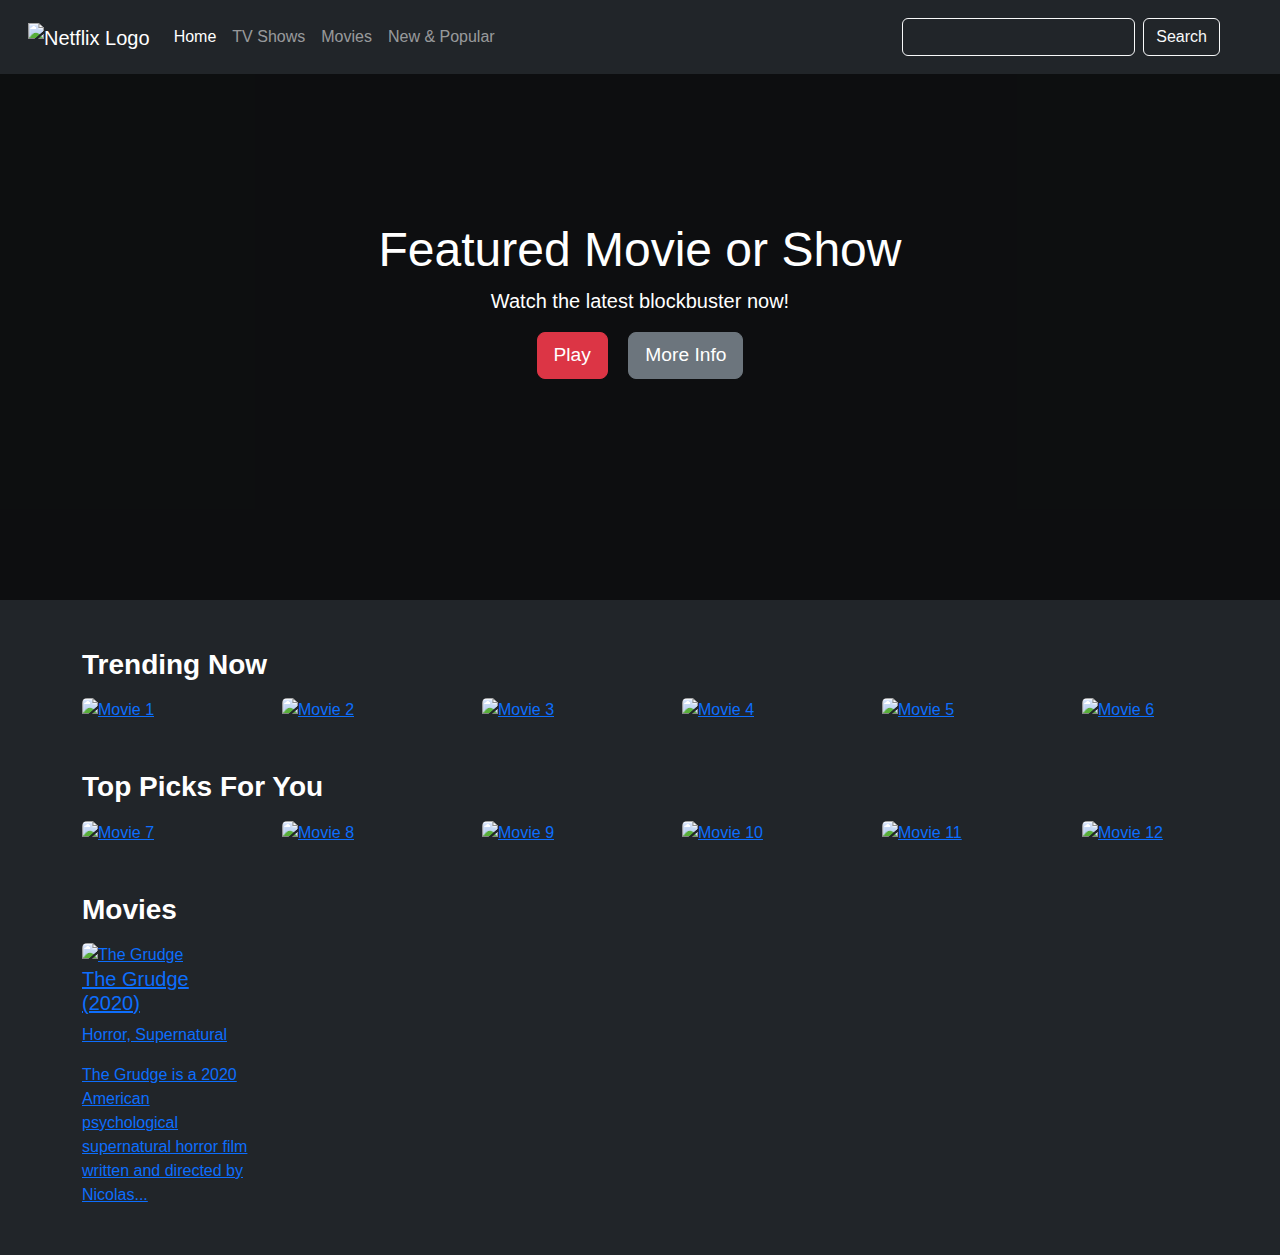
==== Home.html @ 515b848d "Add files via upload" ====
<!DOCTYPE html>
<html lang="en">
<head>
    <meta charset="UTF-8">
    <meta name="viewport" content="width=device-width, initial-scale=1.0">
    <title>Netflix UI Clone</title>
    <link href="https://cdn.jsdelivr.net/npm/bootstrap@5.3.0-alpha1/dist/css/bootstrap.min.css" rel="stylesheet">
    <link rel="stylesheet" href="style.css">
</head>
<body class="bg-dark text-white">
    <!-- Header -->
    <nav class="navbar navbar-expand-lg navbar-dark bg-dark fixed-top">
        <div class="container-fluid">
            <a class="navbar-brand" href="#">
                <img src="https://upload.wikimedia.org/wikipedia/commons/0/08/Netflix_2015_logo.svg" alt="Netflix Logo" height="30">
            </a>
            <button class="navbar-toggler" type="button" data-bs-toggle="collapse" data-bs-target="#navbarNav" aria-controls="navbarNav" aria-expanded="false" aria-label="Toggle navigation">
                <span class="navbar-toggler-icon"></span>
            </button>
            <div class="collapse navbar-collapse" id="navbarNav">
                <ul class="navbar-nav me-auto">
                    <li class="nav-item">
                        <a class="nav-link active" aria-current="page" href="#">Home</a>
                    </li>
                    <li class="nav-item">
                        <a class="nav-link" href="TV-Shows.html">TV Shows</a>
                    </li>
                    <li class="nav-item">
                        <a class="nav-link" href="#">Movies</a>
                    </li>
                    <li class="nav-item">
                        <a class="nav-link" href="#">New & Popular</a>
                    </li>
                </ul>
                <form class="d-flex">
                    <input class="form-control me-2 bg-dark text-white border-light" type="search" placeholder="Search" aria-label="Search">
                    <button class="btn btn-outline-light" type="submit">Search</button>
                </form>
                <div class="d-flex ms-3">
                    <a href="#" class="text-white me-3"><i class="fas fa-bell"></i></a>
                    <a href="#" class="text-white"><i class="fas fa-user"></i></a>
                </div>
            </div>
        </div>
    </nav>

    <!-- Hero Banner -->
    <div class="hero-banner position-relative text-center text-white">
        <img src="https://www.example.com/hero-image.jpg" class="img-fluid" alt="Hero Image">
        <div class="overlay position-absolute top-0 start-0 w-100 h-100 d-flex align-items-center justify-content-center">
            <div class="hero-content">
                <h1 class="display-4">Featured Movie or Show</h1>
                <p class="lead">Watch the latest blockbuster now!</p>
                <button class="btn btn-danger btn-lg me-3"><i class="fas fa-play"></i> Play</button>
                <button class="btn btn-secondary btn-lg"><i class="fas fa-info-circle"></i> More Info</button>
            </div>
        </div>
    </div>

    <!-- Content Sections -->
    <div class="container mt-5">
        <!-- Trending Now Section -->
        <h3 class="mb-3">Trending Now</h3>
        <div class="row flex-row flex-nowrap overflow-auto">
            <div class="col-2">
                <a href="https://www.example.com/movie1">
                    <img src="https://via.placeholder.com/200x300" class="img-fluid" alt="Movie 1">
                </a>
            </div>
            <div class="col-2">
                <a href="https://www.example.com/movie2">
                    <img src="https://via.placeholder.com/200x300" class="img-fluid" alt="Movie 2">
                </a>
            </div>
            <div class="col-2">
                <a href="https://www.example.com/movie3">
                    <img src="https://via.placeholder.com/200x300" class="img-fluid" alt="Movie 3">
                </a>
            </div>
            <div class="col-2">
                <a href="https://www.example.com/movie4">
                    <img src="https://via.placeholder.com/200x300" class="img-fluid" alt="Movie 4">
                </a>
            </div>
            <div class="col-2">
                <a href="https://www.example.com/movie5">
                    <img src="https://via.placeholder.com/200x300" class="img-fluid" alt="Movie 5">
                </a>
            </div>
            <div class="col-2">
                <a href="https://www.example.com/movie6">
                    <img src="https://via.placeholder.com/200x300" class="img-fluid" alt="Movie 6">
                </a>
            </div>
        </div>

        <!-- Top Picks Section -->
        <h3 class="mb-3 mt-5">Top Picks For You</h3>
        <div class="row flex-row flex-nowrap overflow-auto">
            <div class="col-2">
                <a href="https://www.example.com/movie7">
                    <img src="https://via.placeholder.com/200x300" class="img-fluid" alt="Movie 7">
                </a>
            </div>
            <div class="col-2">
                <a href="https://www.example.com/movie8">
                    <img src="https://via.placeholder.com/200x300" class="img-fluid" alt="Movie 8">
                </a>
            </div>
            <div class="col-2">
                <a href="https://www.example.com/movie9">
                    <img src="https://via.placeholder.com/200x300" class="img-fluid" alt="Movie 9">
                </a>
            </div>
            <div class="col-2">
                <a href="https://www.example.com/movie10">
                    <img src="https://via.placeholder.com/200x300" class="img-fluid" alt="Movie 10">
                </a>
            </div>
            <div class="col-2">
                <a href="https://www.example.com/movie11">
                    <img src="https://via.placeholder.com/200x300" class="img-fluid" alt="Movie 11">
                </a>
            </div>
            <div class="col-2">
                <a href="https://www.example.com/movie12">
                    <img src="https://via.placeholder.com/200x300" class="img-fluid" alt="Movie 12">
                </a>
            </div>
        </div>

        <!-- Movies Section -->
        <h3 class="mb-3 mt-5">Movies</h3>
        <div class="row" id="movies-container"></div>
    </div>

    <script src="https://kit.fontawesome.com/a076d05399.js"></script>
    <script src="https://cdn.jsdelivr.net/npm/bootstrap@5.3.0-alpha1/dist/js/bootstrap.bundle.min.js"></script>
    
    <script>
        const moviesData = [
            {
                "title": "The Grudge",
                "year": 2020,
                "cast": [
                    "Andrea Riseborough",
                    "Demián Bichir",
                    "John Cho",
                    "Betty Gilpin",
                    "Lin Shaye",
                    "Jacki Weaver"
                ],
                "genres": [
                    "Horror",
                    "Supernatural"
                ],
                "href": "The_Grudge_(2020_film)",
                "extract": "The Grudge is a 2020 American psychological supernatural horror film written and directed by Nicolas Pesce. Originally announced as a reboot of the 2004 American remake and the original 2002 Japanese horror film Ju-On: The Grudge...",
                "thumbnail": "https://upload.wikimedia.org/wikipedia/en/3/34/The_Grudge_2020_Poster.jpeg",
                "thumbnail_width": 220,
                "thumbnail_height": 326
            }
            // Puoi aggiungere altri film qui
        ];

        const moviesContainer = document.getElementById('movies-container');

        moviesData.forEach(movie => {
            const movieCol = document.createElement('div');
            movieCol.className = 'col-2 mb-3';
            
            movieCol.innerHTML = `
                <a href="${movie.href}" target="_blank">
                    <img src="${movie.thumbnail}" class="img-fluid" alt="${movie.title}">
                    <h5>${movie.title} (${movie.year})</h5>
                    <p>${movie.genres.join(', ')}</p>
                    <p>${movie.extract.substring(0, 100)}...</p>
                </a>
            `;
            
            moviesContainer.appendChild(movieCol);
        });
    </script>
</body>
</html>
---- style.css ----
body {
    background-color: #141414;
    font-family: Arial, sans-serif;
}

.navbar {
    padding: 1rem;
    background-color: #141414;
}

.navbar-brand img {
    height: 30px;
}

.hero-banner {
    position: relative;
    height: 600px;
}

.hero-banner img {
    width: 100%;
    height: 100%;
    object-fit: cover;
}

.overlay {
    background-color: rgba(0, 0, 0, 0.6);
    height: 100%;
}

.hero-content {
    text-align: center;
    color: white;
}

.hero-content h1 {
    font-size: 3rem;
}

.hero-content .btn {
    font-size: 1.2rem;
}

h3 {
    font-weight: bold;
}

.row {
    margin-bottom: 1rem;
}

.col-2 {
    margin-right: 10px;
}

.col-2 img {
    border-radius: 5px;
    transition: transform 0.3s ease;
}

.col-2 img:hover {
    transform: scale(1.1);
}

.row.flex-nowrap {
    display: flex;
    overflow-x: auto;
}

.row.flex-nowrap::-webkit-scrollbar {
    display: none;
}

.row.flex-nowrap {
    -ms-overflow-style: none;
    scrollbar-width: none;
}
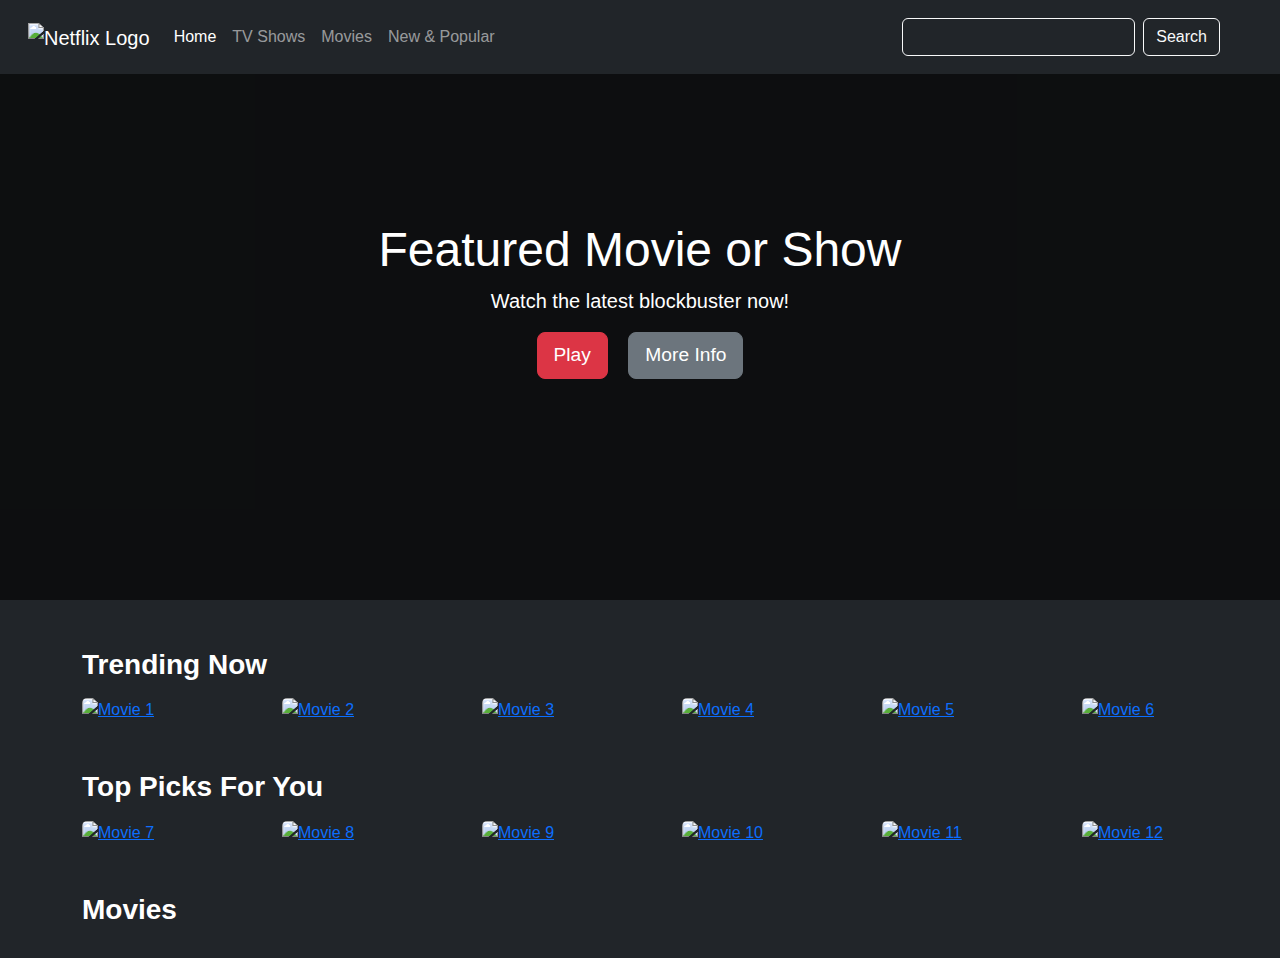
==== commit 7cd41dfa: "Home.html" ====
--- a/Home.html
+++ b/Home.html
@@ -59,74 +59,24 @@
 
     <!-- Content Sections -->
     <div class="container mt-5">
-        <!-- Trending Now Section -->
         <h3 class="mb-3">Trending Now</h3>
         <div class="row flex-row flex-nowrap overflow-auto">
-            <div class="col-2">
-                <a href="https://www.example.com/movie1">
-                    <img src="https://via.placeholder.com/200x300" class="img-fluid" alt="Movie 1">
-                </a>
-            </div>
-            <div class="col-2">
-                <a href="https://www.example.com/movie2">
-                    <img src="https://via.placeholder.com/200x300" class="img-fluid" alt="Movie 2">
-                </a>
-            </div>
-            <div class="col-2">
-                <a href="https://www.example.com/movie3">
-                    <img src="https://via.placeholder.com/200x300" class="img-fluid" alt="Movie 3">
-                </a>
-            </div>
-            <div class="col-2">
-                <a href="https://www.example.com/movie4">
-                    <img src="https://via.placeholder.com/200x300" class="img-fluid" alt="Movie 4">
-                </a>
-            </div>
-            <div class="col-2">
-                <a href="https://www.example.com/movie5">
-                    <img src="https://via.placeholder.com/200x300" class="img-fluid" alt="Movie 5">
-                </a>
-            </div>
-            <div class="col-2">
-                <a href="https://www.example.com/movie6">
-                    <img src="https://via.placeholder.com/200x300" class="img-fluid" alt="Movie 6">
-                </a>
-            </div>
+            <div class="col-2"><a href="#"><img src="https://via.placeholder.com/200x300" class="img-fluid" alt="Movie 1"></a></div>
+            <div class="col-2"><a href="#"><img src="https://via.placeholder.com/200x300" class="img-fluid" alt="Movie 2"></a></div>
+            <div class="col-2"><a href="#"><img src="https://via.placeholder.com/200x300" class="img-fluid" alt="Movie 3"></a></div>
+            <div class="col-2"><a href="#"><img src="https://via.placeholder.com/200x300" class="img-fluid" alt="Movie 4"></a></div>
+            <div class="col-2"><a href="#"><img src="https://via.placeholder.com/200x300" class="img-fluid" alt="Movie 5"></a></div>
+            <div class="col-2"><a href="#"><img src="https://via.placeholder.com/200x300" class="img-fluid" alt="Movie 6"></a></div>
         </div>
 
-        <!-- Top Picks Section -->
         <h3 class="mb-3 mt-5">Top Picks For You</h3>
         <div class="row flex-row flex-nowrap overflow-auto">
-            <div class="col-2">
-                <a href="https://www.example.com/movie7">
-                    <img src="https://via.placeholder.com/200x300" class="img-fluid" alt="Movie 7">
-                </a>
-            </div>
-            <div class="col-2">
-                <a href="https://www.example.com/movie8">
-                    <img src="https://via.placeholder.com/200x300" class="img-fluid" alt="Movie 8">
-                </a>
-            </div>
-            <div class="col-2">
-                <a href="https://www.example.com/movie9">
-                    <img src="https://via.placeholder.com/200x300" class="img-fluid" alt="Movie 9">
-                </a>
-            </div>
-            <div class="col-2">
-                <a href="https://www.example.com/movie10">
-                    <img src="https://via.placeholder.com/200x300" class="img-fluid" alt="Movie 10">
-                </a>
-            </div>
-            <div class="col-2">
-                <a href="https://www.example.com/movie11">
-                    <img src="https://via.placeholder.com/200x300" class="img-fluid" alt="Movie 11">
-                </a>
-            </div>
-            <div class="col-2">
-                <a href="https://www.example.com/movie12">
-                    <img src="https://via.placeholder.com/200x300" class="img-fluid" alt="Movie 12">
-                </a>
-            </div>
+            <div class="col-2"><a href="#"><img src="https://via.placeholder.com/200x300" class="img-fluid" alt="Movie 7"></a></div>
+            <div class="col-2"><a href="#"><img src="https://via.placeholder.com/200x300" class="img-fluid" alt="Movie 8"></a></div>
+            <div class="col-2"><a href="#"><img src="https://via.placeholder.com/200x300" class="img-fluid" alt="Movie 9"></a></div>
+            <div class="col-2"><a href="#"><img src="https://via.placeholder.com/200x300" class="img-fluid" alt="Movie 10"></a></div>
+            <div class="col-2"><a href="#"><img src="https://via.placeholder.com/200x300" class="img-fluid" alt="Movie 11"></a></div>
+            <div class="col-2"><a href="#"><img src="https://via.placeholder.com/200x300" class="img-fluid" alt="Movie 12"></a></div>
         </div>
 
         <!-- Movies Section -->
@@ -138,48 +88,34 @@
     <script src="https://cdn.jsdelivr.net/npm/bootstrap@5.3.0-alpha1/dist/js/bootstrap.bundle.min.js"></script>
     
     <script>
-        const moviesData = [
-            {
-                "title": "The Grudge",
-                "year": 2020,
-                "cast": [
-                    "Andrea Riseborough",
-                    "Demián Bichir",
-                    "John Cho",
-                    "Betty Gilpin",
-                    "Lin Shaye",
-                    "Jacki Weaver"
-                ],
-                "genres": [
-                    "Horror",
-                    "Supernatural"
-                ],
-                "href": "The_Grudge_(2020_film)",
-                "extract": "The Grudge is a 2020 American psychological supernatural horror film written and directed by Nicolas Pesce. Originally announced as a reboot of the 2004 American remake and the original 2002 Japanese horror film Ju-On: The Grudge...",
-                "thumbnail": "https://upload.wikimedia.org/wikipedia/en/3/34/The_Grudge_2020_Poster.jpeg",
-                "thumbnail_width": 220,
-                "thumbnail_height": 326
-            }
-            // Puoi aggiungere altri film qui
-        ];
+        // Fetch movie data from JSON file
+        fetch('Film.json')
+            .then(response => {
+                if (!response.ok) {
+                    throw new Error('Network response was not ok');
+                }
+                return response.json();
+            })
+            .then(data => {
+                const moviesContainer = document.getElementById('movies-container');
 
-        const moviesContainer = document.getElementById('movies-container');
+                data.forEach(movie => {
+                    const movieCol = document.createElement('div');
+                    movieCol.className = 'col-2 mb-3';
 
-        moviesData.forEach(movie => {
-            const movieCol = document.createElement('div');
-            movieCol.className = 'col-2 mb-3';
-            
-            movieCol.innerHTML = `
-                <a href="${movie.href}" target="_blank">
-                    <img src="${movie.thumbnail}" class="img-fluid" alt="${movie.title}">
-                    <h5>${movie.title} (${movie.year})</h5>
-                    <p>${movie.genres.join(', ')}</p>
-                    <p>${movie.extract.substring(0, 100)}...</p>
-                </a>
-            `;
-            
-            moviesContainer.appendChild(movieCol);
-        });
+                    movieCol.innerHTML = `
+                        <a href="${movie.href}.html" target="_blank">
+                            <img src="${movie.thumbnail}" class="img-fluid" alt="${movie.title}">
+                            <h5>${movie.title} (${movie.year})</h5>
+                            <p>${movie.genres.join(', ')}</p>
+                            <p>${movie.extract.substring(0, 100)}...</p>
+                        </a>
+                    `;
+
+                    moviesContainer.appendChild(movieCol);
+                });
+            })
+            .catch(error => console.error('Error loading the movies:', error));
     </script>
 </body>
 </html>
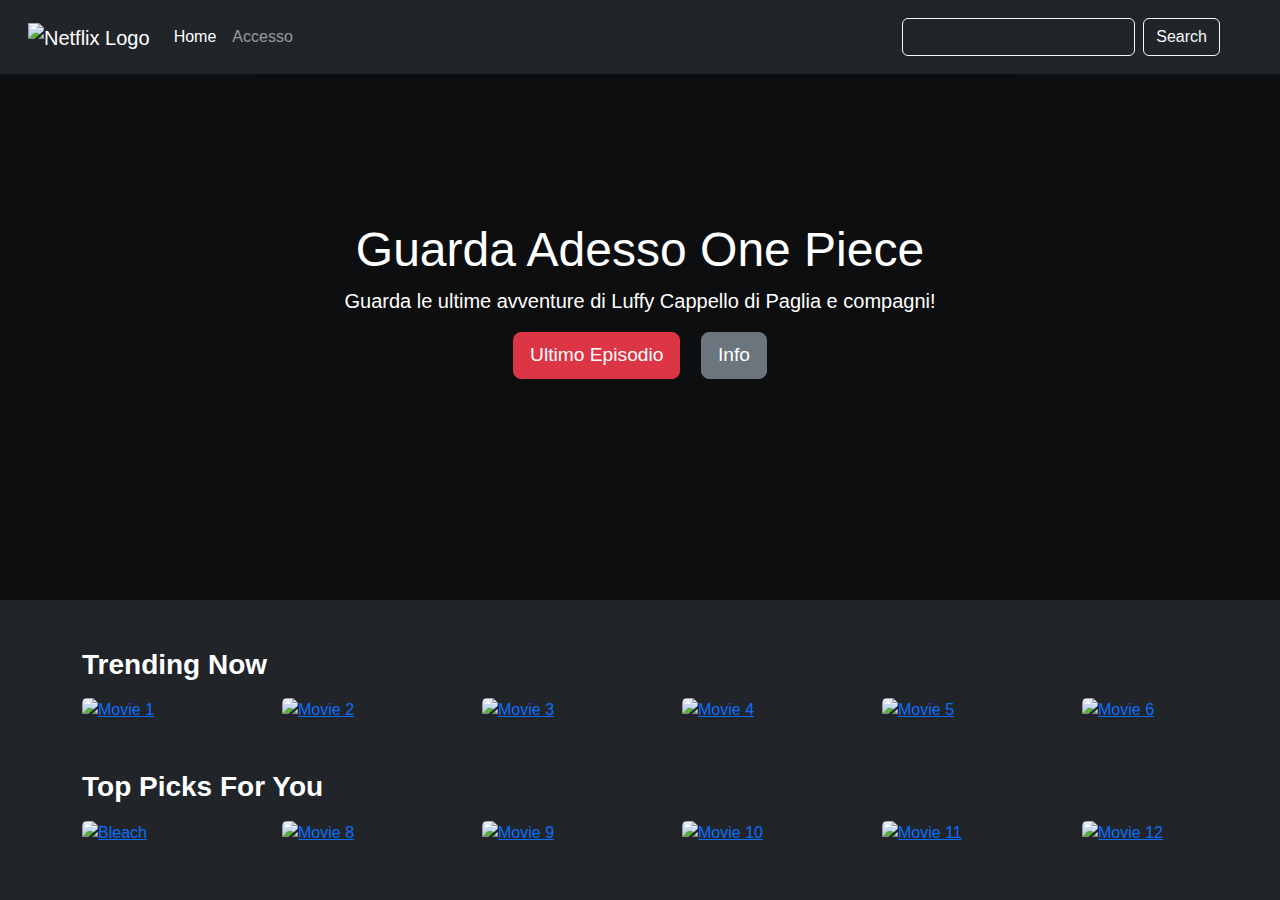
==== commit a24a2b36: "Add files via upload" ====
--- a/Home.html
+++ b/Home.html
@@ -3,7 +3,7 @@
 <head>
     <meta charset="UTF-8">
     <meta name="viewport" content="width=device-width, initial-scale=1.0">
-    <title>Netflix UI Clone</title>
+    <title>Mini-Netflix</title>
     <link href="https://cdn.jsdelivr.net/npm/bootstrap@5.3.0-alpha1/dist/css/bootstrap.min.css" rel="stylesheet">
     <link rel="stylesheet" href="style.css">
 </head>
@@ -20,17 +20,12 @@
             <div class="collapse navbar-collapse" id="navbarNav">
                 <ul class="navbar-nav me-auto">
                     <li class="nav-item">
-                        <a class="nav-link active" aria-current="page" href="#">Home</a>
+                        <a class="nav-link active" aria-current="page" href="Home.html">Home</a>
                     </li>
                     <li class="nav-item">
-                        <a class="nav-link" href="TV-Shows.html">TV Shows</a>
+                        <a class="nav-link" href="index.html">Accesso</a>
                     </li>
-                    <li class="nav-item">
-                        <a class="nav-link" href="#">Movies</a>
-                    </li>
-                    <li class="nav-item">
-                        <a class="nav-link" href="#">New & Popular</a>
-                    </li>
+
                 </ul>
                 <form class="d-flex">
                     <input class="form-control me-2 bg-dark text-white border-light" type="search" placeholder="Search" aria-label="Search">
@@ -46,14 +41,19 @@
 
     <!-- Hero Banner -->
     <div class="hero-banner position-relative text-center text-white">
-        <img src="https://www.example.com/hero-image.jpg" class="img-fluid" alt="Hero Image">
+        <img src="https://cdn.animesaturn.cx/static/images/banner/OnePieceEgg.png" class="img-fluid" alt="Hero Image">
         <div class="overlay position-absolute top-0 start-0 w-100 h-100 d-flex align-items-center justify-content-center">
             <div class="hero-content">
-                <h1 class="display-4">Featured Movie or Show</h1>
-                <p class="lead">Watch the latest blockbuster now!</p>
-                <button class="btn btn-danger btn-lg me-3"><i class="fas fa-play"></i> Play</button>
-                <button class="btn btn-secondary btn-lg"><i class="fas fa-info-circle"></i> More Info</button>
+                <h1 class="display-4">Guarda Adesso One Piece</h1>
+                <p class="lead">Guarda le ultime avventure di Luffy Cappello di Paglia e compagni!</p>
+                <a href="https://www.animesaturn.cx/watch?file=eebNLa6x3Geu" class="btn btn-danger btn-lg me-3">
+                    <i class="fas fa-play"></i> Ultimo Episodio
+                </a>
+                <a href="https://www.animesaturn.cx/anime/One-Piece-a" class="btn btn-secondary btn-lg">
+                    <i class="fas fa-info-circle"></i> Info
+                </a>
             </div>
+            
         </div>
     </div>
 
@@ -61,61 +61,22 @@
     <div class="container mt-5">
         <h3 class="mb-3">Trending Now</h3>
         <div class="row flex-row flex-nowrap overflow-auto">
-            <div class="col-2"><a href="#"><img src="https://via.placeholder.com/200x300" class="img-fluid" alt="Movie 1"></a></div>
-            <div class="col-2"><a href="#"><img src="https://via.placeholder.com/200x300" class="img-fluid" alt="Movie 2"></a></div>
-            <div class="col-2"><a href="#"><img src="https://via.placeholder.com/200x300" class="img-fluid" alt="Movie 3"></a></div>
-            <div class="col-2"><a href="#"><img src="https://via.placeholder.com/200x300" class="img-fluid" alt="Movie 4"></a></div>
-            <div class="col-2"><a href="#"><img src="https://via.placeholder.com/200x300" class="img-fluid" alt="Movie 5"></a></div>
-            <div class="col-2"><a href="#"><img src="https://via.placeholder.com/200x300" class="img-fluid" alt="Movie 6"></a></div>
+            <div class="col-2"><a href="https://streamingcommunity.computer/titles/7246-la-creatura-di-gyeongseong"><img src="https://preview.redd.it/3n2vql26zz1c1.jpg?auto=webp&s=981b4e724461629297820c816cd43a9011967f9b" class="img-fluid" alt="Movie 1"></a></div>
+            <div class="col-2"><a href="https://streamingcommunity.computer/titles/8954-trigger-warning"><img src="https://images.plex.tv/photo?size=large-1280&url=https%3A%2F%2Fmetadata-static.plex.tv%2F2%2Fgracenote%2F21f0fb10531a8a124e8b88a236305687.jpg" class="img-fluid" alt="Movie 2"></a></div>
+            <div class="col-2"><a href="https://streamingcommunity.computer/titles/9795-beetlejuice-beetlejuice"><img src="https://i0.wp.com/www.cinemaaquila.it/images/2024/08/locandinapg2.jpg?fit=420%2C622&ssl=1" class="img-fluid" alt="Movie 3"></a></div>
+            <div class="col-2"><a href="https://streamingcommunity.computer/titles/8588-the-penguin"><img src="https://m.media-amazon.com/images/M/MV5BYmU3MzYzOWEtOTdkZi00YzA1LTliMzQtNDdiZDBjY2FiNmFlXkEyXkFqcGc@._V1_FMjpg_UX1000_.jpg" class="img-fluid" alt="Movie 4"></a></div>
+            <div class="col-2"><a href="https://streamingcommunity.computer/titles/9796-it-ends-with-us-siamo-noi-a-dire-basta"><img src="https://m.media-amazon.com/images/M/MV5BYzM2NGMzNGQtZjNhMi00MTVkLTg2ZGQtN2M4OTllYzU1Y2Y0XkEyXkFqcGc@._V1_.jpg" class="img-fluid" alt="Movie 5"></a></div>
+            <div class="col-2"><a href="https://streamingcommunity.computer/titles/6004-tulsa-king"><img src="https://m.media-amazon.com/images/M/MV5BMjBiNmI3YjMtNjJmNi00MTdiLTg5YTItMTk1MjcwOWIyZjY3XkEyXkFqcGc@._V1_.jpg" class="img-fluid" alt="Movie 6"></a></div>
         </div>
 
         <h3 class="mb-3 mt-5">Top Picks For You</h3>
         <div class="row flex-row flex-nowrap overflow-auto">
-            <div class="col-2"><a href="#"><img src="https://via.placeholder.com/200x300" class="img-fluid" alt="Movie 7"></a></div>
-            <div class="col-2"><a href="#"><img src="https://via.placeholder.com/200x300" class="img-fluid" alt="Movie 8"></a></div>
-            <div class="col-2"><a href="#"><img src="https://via.placeholder.com/200x300" class="img-fluid" alt="Movie 9"></a></div>
-            <div class="col-2"><a href="#"><img src="https://via.placeholder.com/200x300" class="img-fluid" alt="Movie 10"></a></div>
-            <div class="col-2"><a href="#"><img src="https://via.placeholder.com/200x300" class="img-fluid" alt="Movie 11"></a></div>
-            <div class="col-2"><a href="#"><img src="https://via.placeholder.com/200x300" class="img-fluid" alt="Movie 12"></a></div>
+            <div class="col-2"><a href="https://www.animesaturn.cx/anime/Bleach"><img src="https://m.media-amazon.com/images/M/MV5BOWQwOWY5NTUtMjAyZi00YjQzLTkwODgtNmQwZjU1MGIzZDhjXkEyXkFqcGc@._V1_.jpg" class="img-fluid" alt="Bleach"></a></div>
+            <div class="col-2"><a href="https://streamingcommunity.computer/titles/5367-bullet-train"><img src="https://www.sonypictures.it/sites/italy/files/2022-09/DP_6702633_TC_1400x2100_DP_6702629_BulletTrain_EST_2000x3000_1333x2000_thumbnail.jpg" class="img-fluid" alt="Movie 8"></a></div>
+            <div class="col-2"><a href="https://streamingcommunity.computer/titles/83-peaky-blinders"><img src="https://i.ebayimg.com/00/s/MTYwMFgxMDY2/z/NXgAAOSwLw9imFHR/$_57.JPG?set_id=880000500F" class="img-fluid" alt="Movie 9"></a></div>
+            <div class="col-2"><a href="https://www.animesaturn.cx/anime/Chainsaw-Man"><img src="https://cdn.animesaturn.cx/static/images/locandine/c6827c0c18d3d99fe635177fb28f618f1659084350_main.png" class="img-fluid" alt="Movie 10"></a></div>
+            <div class="col-2"><a href="https://www.animesaturn.cx/anime/Blue-Giant-ITA"><img src="https://preview.redd.it/vko20diq5fta1.jpg?auto=webp&s=7d49f43e6074febc8310e4788260e8f47cf699a1" class="img-fluid" alt="Movie 11"></a></div>
+            <div class="col-2"><a href="https://streamingcommunity.computer/titles/6239-spider-man-across-the-spider-verse"><img src="https://cshschronicle.com/wp-content/uploads/2023/06/synopsis_poster.jpg" class="img-fluid" alt="Movie 12"></a></div>
         </div>
-
-        <!-- Movies Section -->
-        <h3 class="mb-3 mt-5">Movies</h3>
-        <div class="row" id="movies-container"></div>
-    </div>
-
-    <script src="https://kit.fontawesome.com/a076d05399.js"></script>
-    <script src="https://cdn.jsdelivr.net/npm/bootstrap@5.3.0-alpha1/dist/js/bootstrap.bundle.min.js"></script>
-    
-    <script>
-        // Fetch movie data from JSON file
-        fetch('Film.json')
-            .then(response => {
-                if (!response.ok) {
-                    throw new Error('Network response was not ok');
-                }
-                return response.json();
-            })
-            .then(data => {
-                const moviesContainer = document.getElementById('movies-container');
-
-                data.forEach(movie => {
-                    const movieCol = document.createElement('div');
-                    movieCol.className = 'col-2 mb-3';
-
-                    movieCol.innerHTML = `
-                        <a href="${movie.href}.html" target="_blank">
-                            <img src="${movie.thumbnail}" class="img-fluid" alt="${movie.title}">
-                            <h5>${movie.title} (${movie.year})</h5>
-                            <p>${movie.genres.join(', ')}</p>
-                            <p>${movie.extract.substring(0, 100)}...</p>
-                        </a>
-                    `;
-
-                    moviesContainer.appendChild(movieCol);
-                });
-            })
-            .catch(error => console.error('Error loading the movies:', error));
-    </script>
 </body>
 </html>
